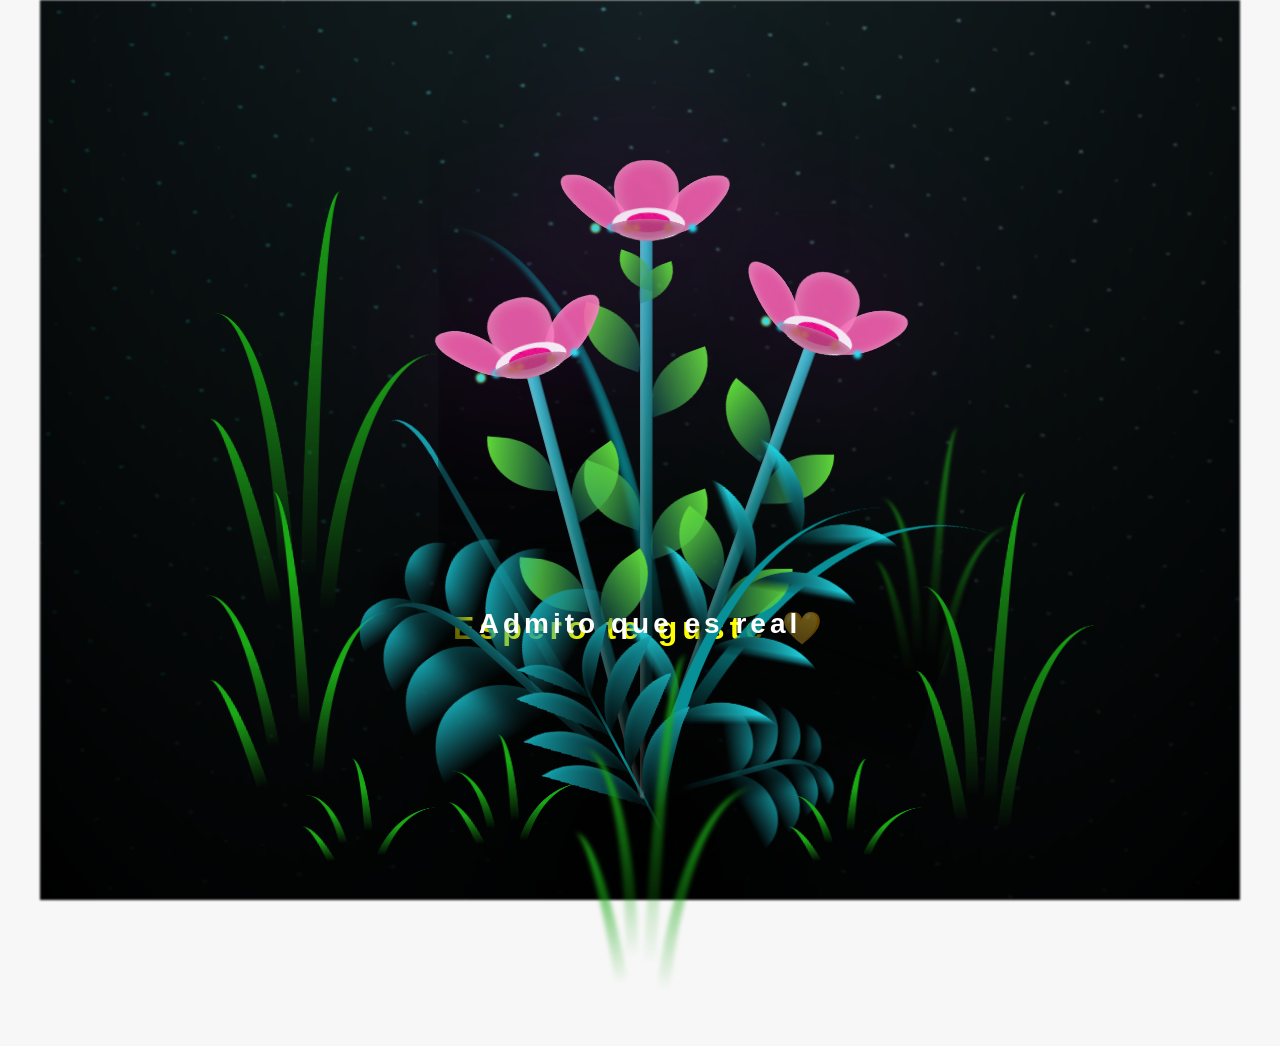
==== flower.html @ cd242c81 "Subir archivos" ====
<!DOCTYPE html>
<html lang="es">
  <head>
    <meta charset="UTF-8" />
    <meta http-equiv="X-UA-Compatible" content="IE=edge" />
    <meta name="viewport" content="width=device-width, initial-scale=1.0" />
    <link rel="stylesheet" href="css/main.css" />
    <link rel="icon" href="img/flowers.png" type="image/x-icon" />
    <title>Flower</title>
  </head>
  <body class="container">
    <audio src="sound/morfina.mp3" autoplay></audio>
    <div id="lyrics">
     
    </div>
    <h1 class="titulo">Espero te guste 💛<br> <br>
    </h1>
  
    <div class="night"></div>
    <div class="flowers">
      <div class="flower flower--1">
        <div class="flower__leafs flower__leafs--1">
          <div class="flower__leaf flower__leaf--1"></div>
          <div class="flower__leaf flower__leaf--2"></div>
          <div class="flower__leaf flower__leaf--3"></div>
          <div class="flower__leaf flower__leaf--4"></div>
          <div class="flower__white-circle"></div>

          <div class="flower__light flower__light--1"></div>
          <div class="flower__light flower__light--2"></div>
          <div class="flower__light flower__light--3"></div>
          <div class="flower__light flower__light--4"></div>
          <div class="flower__light flower__light--5"></div>
          <div class="flower__light flower__light--6"></div>
          <div class="flower__light flower__light--7"></div>
          <div class="flower__light flower__light--8"></div>
        </div>
        <div class="flower__line">
          <div class="flower__line__leaf flower__line__leaf--1"></div>
          <div class="flower__line__leaf flower__line__leaf--2"></div>
          <div class="flower__line__leaf flower__line__leaf--3"></div>
          <div class="flower__line__leaf flower__line__leaf--4"></div>
          <div class="flower__line__leaf flower__line__leaf--5"></div>
          <div class="flower__line__leaf flower__line__leaf--6"></div>
        </div>
      </div>

      <div class="flower flower--2">
        <div class="flower__leafs flower__leafs--2">
          <div class="flower__leaf flower__leaf--1"></div>
          <div class="flower__leaf flower__leaf--2"></div>
          <div class="flower__leaf flower__leaf--3"></div>
          <div class="flower__leaf flower__leaf--4"></div>
          <div class="flower__white-circle"></div>

          <div class="flower__light flower__light--1"></div>
          <div class="flower__light flower__light--2"></div>
          <div class="flower__light flower__light--3"></div>
          <div class="flower__light flower__light--4"></div>
          <div class="flower__light flower__light--5"></div>
          <div class="flower__light flower__light--6"></div>
          <div class="flower__light flower__light--7"></div>
          <div class="flower__light flower__light--8"></div>
        </div>
        <div class="flower__line">
          <div class="flower__line__leaf flower__line__leaf--1"></div>
          <div class="flower__line__leaf flower__line__leaf--2"></div>
          <div class="flower__line__leaf flower__line__leaf--3"></div>
          <div class="flower__line__leaf flower__line__leaf--4"></div>
        </div>
      </div>

      <div class="flower flower--3">
        <div class="flower__leafs flower__leafs--3">
          <div class="flower__leaf flower__leaf--1"></div>
          <div class="flower__leaf flower__leaf--2"></div>
          <div class="flower__leaf flower__leaf--3"></div>
          <div class="flower__leaf flower__leaf--4"></div>
          <div class="flower__white-circle"></div>

          <div class="flower__light flower__light--1"></div>
          <div class="flower__light flower__light--2"></div>
          <div class="flower__light flower__light--3"></div>
          <div class="flower__light flower__light--4"></div>
          <div class="flower__light flower__light--5"></div>
          <div class="flower__light flower__light--6"></div>
          <div class="flower__light flower__light--7"></div>
          <div class="flower__light flower__light--8"></div>
        </div>
        <div class="flower__line">
          <div class="flower__line__leaf flower__line__leaf--1"></div>
          <div class="flower__line__leaf flower__line__leaf--2"></div>
          <div class="flower__line__leaf flower__line__leaf--3"></div>
          <div class="flower__line__leaf flower__line__leaf--4"></div>
        </div>
      </div>

      <div class="grow-ans" style="--d: 1.2s">
        <div class="flower__g-long">
          <div class="flower__g-long__top"></div>
          <div class="flower__g-long__bottom"></div>
        </div>
      </div>

      <div class="growing-grass">
        <div class="flower__grass flower__grass--1">
          <div class="flower__grass--top"></div>
          <div class="flower__grass--bottom"></div>
          <div class="flower__grass__leaf flower__grass__leaf--1"></div>
          <div class="flower__grass__leaf flower__grass__leaf--2"></div>
          <div class="flower__grass__leaf flower__grass__leaf--3"></div>
          <div class="flower__grass__leaf flower__grass__leaf--4"></div>
          <div class="flower__grass__leaf flower__grass__leaf--5"></div>
          <div class="flower__grass__leaf flower__grass__leaf--6"></div>
          <div class="flower__grass__leaf flower__grass__leaf--7"></div>
          <div class="flower__grass__leaf flower__grass__leaf--8"></div>
          <div class="flower__grass__overlay"></div>
        </div>
      </div>

      <div class="growing-grass">
        <div class="flower__grass flower__grass--2">
          <div class="flower__grass--top"></div>
          <div class="flower__grass--bottom"></div>
          <div class="flower__grass__leaf flower__grass__leaf--1"></div>
          <div class="flower__grass__leaf flower__grass__leaf--2"></div>
          <div class="flower__grass__leaf flower__grass__leaf--3"></div>
          <div class="flower__grass__leaf flower__grass__leaf--4"></div>
          <div class="flower__grass__leaf flower__grass__leaf--5"></div>
          <div class="flower__grass__leaf flower__grass__leaf--6"></div>
          <div class="flower__grass__leaf flower__grass__leaf--7"></div>
          <div class="flower__grass__leaf flower__grass__leaf--8"></div>
          <div class="flower__grass__overlay"></div>
        </div>
      </div>

      <div class="grow-ans" style="--d: 2.4s">
        <div class="flower__g-right flower__g-right--1">
          <div class="leaf"></div>
        </div>
      </div>

      <div class="grow-ans" style="--d: 2.8s">
        <div class="flower__g-right flower__g-right--2">
          <div class="leaf"></div>
        </div>
      </div>

      <div class="grow-ans" style="--d: 2.8s">
        <div class="flower__g-front">
          <div
            class="flower__g-front__leaf-wrapper flower__g-front__leaf-wrapper--1"
          >
            <div class="flower__g-front__leaf"></div>
          </div>
          <div
            class="flower__g-front__leaf-wrapper flower__g-front__leaf-wrapper--2"
          >
            <div class="flower__g-front__leaf"></div>
          </div>
          <div
            class="flower__g-front__leaf-wrapper flower__g-front__leaf-wrapper--3"
          >
            <div class="flower__g-front__leaf"></div>
          </div>
          <div
            class="flower__g-front__leaf-wrapper flower__g-front__leaf-wrapper--4"
          >
            <div class="flower__g-front__leaf"></div>
          </div>
          <div
            class="flower__g-front__leaf-wrapper flower__g-front__leaf-wrapper--5"
          >
            <div class="flower__g-front__leaf"></div>
          </div>
          <div
            class="flower__g-front__leaf-wrapper flower__g-front__leaf-wrapper--6"
          >
            <div class="flower__g-front__leaf"></div>
          </div>
          <div
            class="flower__g-front__leaf-wrapper flower__g-front__leaf-wrapper--7"
          >
            <div class="flower__g-front__leaf"></div>
          </div>
          <div
            class="flower__g-front__leaf-wrapper flower__g-front__leaf-wrapper--8"
          >
            <div class="flower__g-front__leaf"></div>
          </div>
          <div class="flower__g-front__line"></div>
        </div>
      </div>

      <div class="grow-ans" style="--d: 3.2s">
        <div class="flower__g-fr">
          <div class="leaf"></div>
          <div class="flower__g-fr__leaf flower__g-fr__leaf--1"></div>
          <div class="flower__g-fr__leaf flower__g-fr__leaf--2"></div>
          <div class="flower__g-fr__leaf flower__g-fr__leaf--3"></div>
          <div class="flower__g-fr__leaf flower__g-fr__leaf--4"></div>
          <div class="flower__g-fr__leaf flower__g-fr__leaf--5"></div>
          <div class="flower__g-fr__leaf flower__g-fr__leaf--6"></div>
          <div class="flower__g-fr__leaf flower__g-fr__leaf--7"></div>
          <div class="flower__g-fr__leaf flower__g-fr__leaf--8"></div>
        </div>
      </div>

      <div class="long-g long-g--0">
        <div class="grow-ans" style="--d: 3s">
          <div class="leaf leaf--0"></div>
        </div>
        <div class="grow-ans" style="--d: 2.2s">
          <div class="leaf leaf--1"></div>
        </div>
        <div class="grow-ans" style="--d: 3.4s">
          <div class="leaf leaf--2"></div>
        </div>
        <div class="grow-ans" style="--d: 3.6s">
          <div class="leaf leaf--3"></div>
        </div>
      </div>

      <div class="long-g long-g--1">
        <div class="grow-ans" style="--d: 3.6s">
          <div class="leaf leaf--0"></div>
        </div>
        <div class="grow-ans" style="--d: 3.8s">
          <div class="leaf leaf--1"></div>
        </div>
        <div class="grow-ans" style="--d: 4s">
          <div class="leaf leaf--2"></div>
        </div>
        <div class="grow-ans" style="--d: 4.2s">
          <div class="leaf leaf--3"></div>
        </div>
      </div>

      <div class="long-g long-g--2">
        <div class="grow-ans" style="--d: 4s">
          <div class="leaf leaf--0"></div>
        </div>
        <div class="grow-ans" style="--d: 4.2s">
          <div class="leaf leaf--1"></div>
        </div>
        <div class="grow-ans" style="--d: 4.4s">
          <div class="leaf leaf--2"></div>
        </div>
        <div class="grow-ans" style="--d: 4.6s">
          <div class="leaf leaf--3"></div>
        </div>
      </div>

      <div class="long-g long-g--3">
        <div class="grow-ans" style="--d: 4s">
          <div class="leaf leaf--0"></div>
        </div>
        <div class="grow-ans" style="--d: 4.2s">
          <div class="leaf leaf--1"></div>
        </div>
        <div class="grow-ans" style="--d: 3s">
          <div class="leaf leaf--2"></div>
        </div>
        <div class="grow-ans" style="--d: 3.6s">
          <div class="leaf leaf--3"></div>
        </div>
      </div>

      <div class="long-g long-g--4">
        <div class="grow-ans" style="--d: 4s">
          <div class="leaf leaf--0"></div>
        </div>
        <div class="grow-ans" style="--d: 4.2s">
          <div class="leaf leaf--1"></div>
        </div>
        <div class="grow-ans" style="--d: 3s">
          <div class="leaf leaf--2"></div>
        </div>
        <div class="grow-ans" style="--d: 3.6s">
          <div class="leaf leaf--3"></div>
        </div>
      </div>

      <div class="long-g long-g--5">
        <div class="grow-ans" style="--d: 4s">
          <div class="leaf leaf--0"></div>
        </div>
        <div class="grow-ans" style="--d: 4.2s">
          <div class="leaf leaf--1"></div>
        </div>
        <div class="grow-ans" style="--d: 3s">
          <div class="leaf leaf--2"></div>
        </div>
        <div class="grow-ans" style="--d: 3.6s">
          <div class="leaf leaf--3"></div>
        </div>
      </div>

      <div class="long-g long-g--6">
        <div class="grow-ans" style="--d: 4.2s">
          <div class="leaf leaf--0"></div>
        </div>
        <div class="grow-ans" style="--d: 4.4s">
          <div class="leaf leaf--1"></div>
        </div>
        <div class="grow-ans" style="--d: 4.6s">
          <div class="leaf leaf--2"></div>
        </div>
        <div class="grow-ans" style="--d: 4.8s">
          <div class="leaf leaf--3"></div>
        </div>
      </div>

      <div class="long-g long-g--7">
        <div class="grow-ans" style="--d: 3s">
          <div class="leaf leaf--0"></div>
        </div>
        <div class="grow-ans" style="--d: 3.2s">
          <div class="leaf leaf--1"></div>
        </div>
        <div class="grow-ans" style="--d: 3.5s">
          <div class="leaf leaf--2"></div>
        </div>
        <div class="grow-ans" style="--d: 3.6s">
          <div class="leaf leaf--3"></div>
        </div>
      </div>
    </div>
    <script src="anim.js"></script>
    <script src="main.js"></script>
  </body>
</html>
---- css/main.css ----
*,
*::after,
*::before {
  padding: 0;
  margin: 0;
  box-sizing: border-box;
}

:root {
  --dark-color: #000;
}

body {
  display: flex;
  align-items: flex-end;
  justify-content: center;
  min-height: 100vh;
  background-color: var(--dark-color);
  overflow: hidden;
  perspective: 1000px;
}

#lyrics {
  font-size: 28px;
  font-family: "Franklin Gothic Medium", "Arial Narrow", Arial, sans-serif;
  color: white;
  position: absolute;
  margin-bottom: 20%;
  z-index: 1;
  font-weight: bold;
  letter-spacing: 4px;
}
@media only screen and (max-width: 600px) {
  /* Estilos específicos para dispositivos con un ancho máximo de 600px */
  #lyrics {
      font-size: 14px; /* Reduce el tamaño del texto para dispositivos más pequeños */
      margin-bottom: 530px;
      letter-spacing: 3px;
  }

}
.titulo {
  margin-bottom: 180px;
  font-family: "Arial Narrow", Arial, sans-serif;
  color: yellow;
  position: absolute;
  font-weight: bold;
  letter-spacing: 5px;
  opacity: 0;
  animation: fadeIn 3s ease-in-out forwards;
  text-align: center;
}
@keyframes fadeIn {
  from {
    opacity: 0;
  }
  to {
    opacity: 1;
  }
}

.night {
  z-index: -1;
  position: absolute;
  left: 50%;
  top: 0;
  transform: translateX(-50%);
  width: 100%;
  height: 100%;
  filter: blur(0.1vmin);
  background-image: radial-gradient(
      ellipse at top,
      transparent 0%,
      var(--dark-color)
    ),
    radial-gradient(
      ellipse at bottom,
      var(--dark-color),
      rgba(145, 233, 255, 0.2)
    ),
    repeating-linear-gradient(
      220deg,
      rgb(0, 0, 0) 0px,
      rgb(0, 0, 0) 19px,
      transparent 19px,
      transparent 22px
    ),
    repeating-linear-gradient(
      189deg,
      rgb(0, 0, 0) 0px,
      rgb(0, 0, 0) 19px,
      transparent 19px,
      transparent 22px
    ),
    repeating-linear-gradient(
      148deg,
      rgb(0, 0, 0) 0px,
      rgb(0, 0, 0) 19px,
      transparent 19px,
      transparent 22px
    ),
    linear-gradient(90deg, rgb(0, 255, 250), rgb(240, 240, 240));
}

.flowers {
  position: relative;
  transform: scale(0.9);
  /*margin-bottom: 100px;
  */
}

@media only screen and (max-width: 600px) {
  /* Estilos específicos para dispositivos con un ancho máximo de 600px */
.flowers {
      font-size: 14px;
      margin-bottom: 35%;
      letter-spacing: 3px;
      transform: scale(1.0);
}

}

.flower {
  position: absolute;
  bottom: 10vmin;
  transform-origin: bottom center;
  z-index: 10;
  --fl-speed: 0.8s;
}
.flower--1 {
  -webkit-animation: moving-flower-1 4s linear infinite;
  animation: moving-flower-1 4s linear infinite;
}
.flower--1 .flower__line {
  height: 70vmin;
  -webkit-animation-delay: 0.3s;
  animation-delay: 0.3s;
}
.flower--1 .flower__line__leaf--1 {
  -webkit-animation: blooming-leaf-right var(--fl-speed) 1.6s backwards;
  animation: blooming-leaf-right var(--fl-speed) 1.6s backwards;
}
.flower--1 .flower__line__leaf--2 {
  -webkit-animation: blooming-leaf-right var(--fl-speed) 1.4s backwards;
  animation: blooming-leaf-right var(--fl-speed) 1.4s backwards;
}
.flower--1 .flower__line__leaf--3 {
  -webkit-animation: blooming-leaf-left var(--fl-speed) 1.2s backwards;
  animation: blooming-leaf-left var(--fl-speed) 1.2s backwards;
}
.flower--1 .flower__line__leaf--4 {
  -webkit-animation: blooming-leaf-left var(--fl-speed) 1s backwards;
  animation: blooming-leaf-left var(--fl-speed) 1s backwards;
}
.flower--1 .flower__line__leaf--5 {
  -webkit-animation: blooming-leaf-right var(--fl-speed) 1.8s backwards;
  animation: blooming-leaf-right var(--fl-speed) 1.8s backwards;
}
.flower--1 .flower__line__leaf--6 {
  -webkit-animation: blooming-leaf-left var(--fl-speed) 2s backwards;
  animation: blooming-leaf-left var(--fl-speed) 2s backwards;
}
.flower--2 {
  left: 50%;
  transform: rotate(20deg);
  -webkit-animation: moving-flower-2 4s linear infinite;
  animation: moving-flower-2 4s linear infinite;
}
.flower--2 .flower__line {
  height: 60vmin;
  -webkit-animation-delay: 0.6s;
  animation-delay: 0.6s;
}
.flower--2 .flower__line__leaf--1 {
  -webkit-animation: blooming-leaf-right var(--fl-speed) 1.9s backwards;
  animation: blooming-leaf-right var(--fl-speed) 1.9s backwards;
}
.flower--2 .flower__line__leaf--2 {
  -webkit-animation: blooming-leaf-right var(--fl-speed) 1.7s backwards;
  animation: blooming-leaf-right var(--fl-speed) 1.7s backwards;
}
.flower--2 .flower__line__leaf--3 {
  -webkit-animation: blooming-leaf-left var(--fl-speed) 1.5s backwards;
  animation: blooming-leaf-left var(--fl-speed) 1.5s backwards;
}
.flower--2 .flower__line__leaf--4 {
  -webkit-animation: blooming-leaf-left var(--fl-speed) 1.3s backwards;
  animation: blooming-leaf-left var(--fl-speed) 1.3s backwards;
}
.flower--3 {
  left: 50%;
  transform: rotate(-15deg);
  -webkit-animation: moving-flower-3 4s linear infinite;
  animation: moving-flower-3 4s linear infinite;
}
.flower--3 .flower__line {
  -webkit-animation-delay: 0.9s;
  animation-delay: 0.9s;
}
.flower--3 .flower__line__leaf--1 {
  -webkit-animation: blooming-leaf-right var(--fl-speed) 2.5s backwards;
  animation: blooming-leaf-right var(--fl-speed) 2.5s backwards;
}
.flower--3 .flower__line__leaf--2 {
  -webkit-animation: blooming-leaf-right var(--fl-speed) 2.3s backwards;
  animation: blooming-leaf-right var(--fl-speed) 2.3s backwards;
}
.flower--3 .flower__line__leaf--3 {
  -webkit-animation: blooming-leaf-left var(--fl-speed) 2.1s backwards;
  animation: blooming-leaf-left var(--fl-speed) 2.1s backwards;
}
.flower--3 .flower__line__leaf--4 {
  -webkit-animation: blooming-leaf-left var(--fl-speed) 1.9s backwards;
  animation: blooming-leaf-left var(--fl-speed) 1.9s backwards;
}
.flower__leafs {
  position: relative;
  -webkit-animation: blooming-flower 2s backwards;
  animation: blooming-flower 2s backwards;
}
.flower__leafs--1 {
  -webkit-animation-delay: 1.1s;
  animation-delay: 1.1s;
}
.flower__leafs--2 {
  -webkit-animation-delay: 1.4s;
  animation-delay: 1.4s;
}
.flower__leafs--3 {
  -webkit-animation-delay: 1.7s;
  animation-delay: 1.7s;
}
.flower__leafs::after {
  content: "";
  position: absolute;
  left: 0;
  top: 0;
  transform: translate(-50%, -100%);
  width: 8vmin;
  height: 8vmin;
  background-color: purple;
  /* background-color: #fd2525; */
  filter: blur(10vmin);
}
.flower__leaf {
  position: absolute;
  bottom: 0;
  left: 50%;
  width: 8vmin;
  height: 11vmin;
  border-radius: 51% 49% 47% 53%/44% 45% 55% 69%;
  background-color: #253bfd;
  background-color: #FF69B4 ;
  transform-origin: bottom center;
  opacity: 0.9;
  box-shadow: inset 0 0 2vmin rgba(255, 255, 255, 0.5);
}
.flower__leaf--1 {
  transform: translate(-10%, 1%) rotateY(40deg) rotateX(-50deg);
}
.flower__leaf--2 {
  transform: translate(-50%, -4%) rotateX(40deg);
}
.flower__leaf--3 {
  transform: translate(-90%, 0%) rotateY(45deg) rotateX(50deg);
}
.flower__leaf--4 {
  width: 8vmin;
  height: 8vmin;
  transform-origin: bottom left;
  border-radius: 4vmin 10vmin 4vmin 4vmin;
  transform: translate(0%, 18%) rotateX(70deg) rotate(-43deg);
  background-color: #ad4378;
  z-index: 1;
  opacity: 0.8;
}
.flower__white-circle {
  position: absolute;
  left: -3.5vmin;
  top: -3vmin;
  width: 9vmin;
  height: 4vmin;
  border-radius: 50%;
  background-color: #fff;
}
.flower__white-circle::after {
  content: "";
  position: absolute;
  left: 50%;
  top: 45%;
  transform: translate(-50%, -50%);
  width: 60%;
  height: 60%;
  border-radius: inherit;
  background-image: repeating-linear-gradient(
      135deg,
      rgba(0, 0, 0, 0.03) 0px,
      rgba(0, 0, 0, 0.03) 1px,
      transparent 1px,
      transparent 12px
    ),
    repeating-linear-gradient(
      45deg,
      rgba(0, 0, 0, 0.03) 0px,
      rgba(0, 0, 0, 0.03) 1px,
      transparent 1px,
      transparent 12px
    ),
    repeating-linear-gradient(
      67.5deg,
      rgba(0, 0, 0, 0.03) 0px,
      rgba(0, 0, 0, 0.03) 1px,
      transparent 1px,
      transparent 12px
    ),
    repeating-linear-gradient(
      135deg,
      rgba(0, 0, 0, 0.03) 0px,
      rgba(0, 0, 0, 0.03) 1px,
      transparent 1px,
      transparent 12px
    ),
    repeating-linear-gradient(
      45deg,
      rgba(0, 0, 0, 0.03) 0px,
      rgba(0, 0, 0, 0.03) 1px,
      transparent 1px,
      transparent 12px
    ),
    repeating-linear-gradient(
      112.5deg,
      rgba(0, 0, 0, 0.03) 0px,
      rgba(0, 0, 0, 0.03) 1px,
      transparent 1px,
      transparent 12px
    ),
    repeating-linear-gradient(
      112.5deg,
      rgba(0, 0, 0, 0.03) 0px,
      rgba(0, 0, 0, 0.03) 1px,
      transparent 1px,
      transparent 12px
    ),
    repeating-linear-gradient(
      45deg,
      rgba(0, 0, 0, 0.03) 0px,
      rgba(0, 0, 0, 0.03) 1px,
      transparent 1px,
      transparent 12px
    ),
    repeating-linear-gradient(
      22.5deg,
      rgba(0, 0, 0, 0.03) 0px,
      rgba(0, 0, 0, 0.03) 1px,
      transparent 1px,
      transparent 12px
    ),
    repeating-linear-gradient(
      45deg,
      rgba(0, 0, 0, 0.03) 0px,
      rgba(0, 0, 0, 0.03) 1px,
      transparent 1px,
      transparent 12px
    ),
    repeating-linear-gradient(
      22.5deg,
      rgba(0, 0, 0, 0.03) 0px,
      rgba(0, 0, 0, 0.03) 1px,
      transparent 1px,
      transparent 12px
    ),
    repeating-linear-gradient(
      135deg,
      rgba(0, 0, 0, 0.03) 0px,
      rgba(0, 0, 0, 0.03) 1px,
      transparent 1px,
      transparent 12px
    ),
    repeating-linear-gradient(
      157.5deg,
      rgba(0, 0, 0, 0.03) 0px,
      rgba(0, 0, 0, 0.03) 1px,
      transparent 1px,
      transparent 12px
    ),
    repeating-linear-gradient(
      67.5deg,
      rgba(0, 0, 0, 0.03) 0px,
      rgba(0, 0, 0, 0.03) 1px,
      transparent 1px,
      transparent 12px
    ),
    repeating-linear-gradient(
      67.5deg,
      rgba(0, 0, 0, 0.03) 0px,
      rgba(0, 0, 0, 0.03) 1px,
      transparent 1px,
      transparent 12px
    ),
    linear-gradient(90deg, #FF1493 , #FF1493 );
}
.flower__line {
  height: 55vmin;
  width: 1.5vmin;
  background-image: linear-gradient(
      to left,
      rgba(0, 0, 0, 0.2),
      transparent,
      rgba(255, 255, 255, 0.2)
    ),
    linear-gradient(to top, transparent 10%, #14757a, #39c6d6);
  box-shadow: inset 0 0 2px rgba(0, 0, 0, 0.5);
  -webkit-animation: grow-flower-tree 4s backwards;
  animation: grow-flower-tree 4s backwards;
}
.flower__line__leaf {
  --w: 7vmin;
  --h: calc(var(--w) + 2vmin);
  position: absolute;
  top: 20%;
  left: 90%;
  width: var(--w);
  height: var(--h);
  border-top-right-radius: var(--h);
  border-bottom-left-radius: var(--h);
  background-image: linear-gradient(to top, rgba(20, 117, 122, 0.4), #5ed639);
}
.flower__line__leaf--1 {
  transform: rotate(70deg) rotateY(30deg);
}
.flower__line__leaf--2 {
  top: 45%;
  transform: rotate(70deg) rotateY(30deg);
}
.flower__line__leaf--3,
.flower__line__leaf--4,
.flower__line__leaf--6 {
  border-top-right-radius: 0;
  border-bottom-left-radius: 0;
  border-top-left-radius: var(--h);
  border-bottom-right-radius: var(--h);
  left: -460%;
  top: 12%;
  transform: rotate(-70deg) rotateY(30deg);
}
.flower__line__leaf--4 {
  top: 40%;
}
.flower__line__leaf--5 {
  top: 0;
  transform-origin: left;
  transform: rotate(70deg) rotateY(30deg) scale(0.6);
}
.flower__line__leaf--6 {
  top: -2%;
  left: -450%;
  transform-origin: right;
  transform: rotate(-70deg) rotateY(30deg) scale(0.6);
}
.flower__light {
  position: absolute;
  bottom: 0vmin;
  width: 1vmin;
  height: 1vmin;
  background-color: rgb(255, 251, 0);
  border-radius: 50%;
  filter: blur(0.2vmin);
  -webkit-animation: light-ans 4s linear infinite backwards;
  animation: light-ans 4s linear infinite backwards;
}
.flower__light:nth-child(odd) {
  background-color: #23f0ff;
}
.flower__light--1 {
  left: -2vmin;
  -webkit-animation-delay: 1s;
  animation-delay: 1s;
}
.flower__light--2 {
  left: 3vmin;
  -webkit-animation-delay: 0.5s;
  animation-delay: 0.5s;
}
.flower__light--3 {
  left: -6vmin;
  -webkit-animation-delay: 0.3s;
  animation-delay: 0.3s;
}
.flower__light--4 {
  left: 6vmin;
  -webkit-animation-delay: 0.9s;
  animation-delay: 0.9s;
}
.flower__light--5 {
  left: -1vmin;
  -webkit-animation-delay: 1.5s;
  animation-delay: 1.5s;
}
.flower__light--6 {
  left: -4vmin;
  -webkit-animation-delay: 3s;
  animation-delay: 3s;
}
.flower__light--7 {
  left: 3vmin;
  -webkit-animation-delay: 2s;
  animation-delay: 2s;
}
.flower__light--8 {
  left: -6vmin;
  -webkit-animation-delay: 3.5s;
  animation-delay: 3.5s;
}
.flower__grass {
  --c: #159faa;
  --line-w: 1.5vmin;
  position: absolute;
  bottom: 12vmin;
  left: -7vmin;
  display: flex;
  flex-direction: column;
  align-items: flex-end;
  z-index: 20;
  transform-origin: bottom center;
  transform: rotate(-48deg) rotateY(40deg);
}
.flower__grass--1 {
  -webkit-animation: moving-grass 2s linear infinite;
  animation: moving-grass 2s linear infinite;
}
.flower__grass--2 {
  left: 2vmin;
  bottom: 10vmin;
  transform: scale(0.5) rotate(75deg) rotateX(10deg) rotateY(-200deg);
  opacity: 0.8;
  z-index: 0;
  -webkit-animation: moving-grass--2 1.5s linear infinite;
  animation: moving-grass--2 1.5s linear infinite;
}
.flower__grass--top {
  width: 7vmin;
  height: 10vmin;
  border-top-right-radius: 100%;
  border-right: var(--line-w) solid var(--c);
  transform-origin: bottom center;
  transform: rotate(-2deg);
}
.flower__grass--bottom {
  margin-top: -2px;
  width: var(--line-w);
  height: 25vmin;
  background-image: linear-gradient(to top, transparent, var(--c));
}
.flower__grass__leaf {
  --size: 10vmin;
  position: absolute;
  width: calc(var(--size) * 2.1);
  height: var(--size);
  border-top-left-radius: var(--size);
  border-top-right-radius: var(--size);
  background-image: linear-gradient(
    to top,
    transparent,
    transparent 30%,
    var(--c)
  );
  z-index: 100;
}
.flower__grass__leaf--1 {
  top: -6%;
  left: 30%;
  --size: 6vmin;
  transform: rotate(-20deg);
  -webkit-animation: growing-grass-ans--1 2s 2.6s backwards;
  animation: growing-grass-ans--1 2s 2.6s backwards;
}
@-webkit-keyframes growing-grass-ans--1 {
  0% {
    transform-origin: bottom left;
    transform: rotate(-20deg) scale(0);
  }
}
@keyframes growing-grass-ans--1 {
  0% {
    transform-origin: bottom left;
    transform: rotate(-20deg) scale(0);
  }
}
.flower__grass__leaf--2 {
  top: -5%;
  left: -110%;
  --size: 6vmin;
  transform: rotate(10deg);
  -webkit-animation: growing-grass-ans--2 2s 2.4s linear backwards;
  animation: growing-grass-ans--2 2s 2.4s linear backwards;
}
@-webkit-keyframes growing-grass-ans--2 {
  0% {
    transform-origin: bottom right;
    transform: rotate(10deg) scale(0);
  }
}
@keyframes growing-grass-ans--2 {
  0% {
    transform-origin: bottom right;
    transform: rotate(10deg) scale(0);
  }
}
.flower__grass__leaf--3 {
  top: 5%;
  left: 60%;
  --size: 8vmin;
  transform: rotate(-18deg) rotateX(-20deg);
  -webkit-animation: growing-grass-ans--3 2s 2.2s linear backwards;
  animation: growing-grass-ans--3 2s 2.2s linear backwards;
}
@-webkit-keyframes growing-grass-ans--3 {
  0% {
    transform-origin: bottom left;
    transform: rotate(-18deg) rotateX(-20deg) scale(0);
  }
}
@keyframes growing-grass-ans--3 {
  0% {
    transform-origin: bottom left;
    transform: rotate(-18deg) rotateX(-20deg) scale(0);
  }
}
.flower__grass__leaf--4 {
  top: 6%;
  left: -135%;
  --size: 8vmin;
  transform: rotate(2deg);
  -webkit-animation: growing-grass-ans--4 2s 2s linear backwards;
  animation: growing-grass-ans--4 2s 2s linear backwards;
}
@-webkit-keyframes growing-grass-ans--4 {
  0% {
    transform-origin: bottom right;
    transform: rotate(2deg) scale(0);
  }
}
@keyframes growing-grass-ans--4 {
  0% {
    transform-origin: bottom right;
    transform: rotate(2deg) scale(0);
  }
}
.flower__grass__leaf--5 {
  top: 20%;
  left: 60%;
  --size: 10vmin;
  transform: rotate(-24deg) rotateX(-20deg);
  -webkit-animation: growing-grass-ans--5 2s 1.8s linear backwards;
  animation: growing-grass-ans--5 2s 1.8s linear backwards;
}
@-webkit-keyframes growing-grass-ans--5 {
  0% {
    transform-origin: bottom left;
    transform: rotate(-24deg) rotateX(-20deg) scale(0);
  }
}
@keyframes growing-grass-ans--5 {
  0% {
    transform-origin: bottom left;
    transform: rotate(-24deg) rotateX(-20deg) scale(0);
  }
}
.flower__grass__leaf--6 {
  top: 22%;
  left: -180%;
  --size: 10vmin;
  transform: rotate(10deg);
  -webkit-animation: growing-grass-ans--6 2s 1.6s linear backwards;
  animation: growing-grass-ans--6 2s 1.6s linear backwards;
}
@-webkit-keyframes growing-grass-ans--6 {
  0% {
    transform-origin: bottom right;
    transform: rotate(10deg) scale(0);
  }
}
@keyframes growing-grass-ans--6 {
  0% {
    transform-origin: bottom right;
    transform: rotate(10deg) scale(0);
  }
}
.flower__grass__leaf--7 {
  top: 39%;
  left: 70%;
  --size: 10vmin;
  transform: rotate(-10deg);
  -webkit-animation: growing-grass-ans--7 2s 1.4s linear backwards;
  animation: growing-grass-ans--7 2s 1.4s linear backwards;
}
@-webkit-keyframes growing-grass-ans--7 {
  0% {
    transform-origin: bottom left;
    transform: rotate(-10deg) scale(0);
  }
}
@keyframes growing-grass-ans--7 {
  0% {
    transform-origin: bottom left;
    transform: rotate(-10deg) scale(0);
  }
}
.flower__grass__leaf--8 {
  top: 40%;
  left: -215%;
  --size: 11vmin;
  transform: rotate(10deg);
  -webkit-animation: growing-grass-ans--8 2s 1.2s linear backwards;
  animation: growing-grass-ans--8 2s 1.2s linear backwards;
}
@-webkit-keyframes growing-grass-ans--8 {
  0% {
    transform-origin: bottom right;
    transform: rotate(10deg) scale(0);
  }
}
@keyframes growing-grass-ans--8 {
  0% {
    transform-origin: bottom right;
    transform: rotate(10deg) scale(0);
  }
}
.flower__grass__overlay {
  position: absolute;
  top: -10%;
  right: 0%;
  width: 100%;
  height: 100%;
  background-color: rgba(0, 0, 0, 0.6);
  filter: blur(1.5vmin);
  z-index: 100;
}
.flower__g-long {
  --w: 2vmin;
  --h: 6vmin;
  --c: #159faa;
  position: absolute;
  bottom: 10vmin;
  left: -3vmin;
  transform-origin: bottom center;
  transform: rotate(-30deg) rotateY(-20deg);
  display: flex;
  flex-direction: column;
  align-items: flex-end;
  -webkit-animation: flower-g-long-ans 3s linear infinite;
  animation: flower-g-long-ans 3s linear infinite;
}
@-webkit-keyframes flower-g-long-ans {
  0%,
  100% {
    transform: rotate(-30deg) rotateY(-20deg);
  }
  50% {
    transform: rotate(-32deg) rotateY(-20deg);
  }
}
@keyframes flower-g-long-ans {
  0%,
  100% {
    transform: rotate(-30deg) rotateY(-20deg);
  }
  50% {
    transform: rotate(-32deg) rotateY(-20deg);
  }
}
.flower__g-long__top {
  top: calc(var(--h) * -1);
  width: calc(var(--w) + 1vmin);
  height: var(--h);
  border-top-right-radius: 100%;
  border-right: 0.7vmin solid var(--c);
  transform: translate(-0.7vmin, 1vmin);
}
.flower__g-long__bottom {
  width: var(--w);
  height: 50vmin;
  transform-origin: bottom center;
  background-image: linear-gradient(to top, transparent 30%, var(--c));
  box-shadow: inset 0 0 2px rgba(0, 0, 0, 0.5);
  -webkit-clip-path: polygon(35% 0, 65% 1%, 100% 100%, 0% 100%);
  clip-path: polygon(35% 0, 65% 1%, 100% 100%, 0% 100%);
}
.flower__g-right {
  position: absolute;
  bottom: 6vmin;
  left: -2vmin;
  transform-origin: bottom left;
  transform: rotate(20deg);
}
.flower__g-right .leaf {
  width: 30vmin;
  height: 50vmin;
  border-top-left-radius: 100%;
  border-left: 2vmin solid #079097;
  background-image: linear-gradient(
    to bottom,
    transparent,
    var(--dark-color) 60%
  );
  -webkit-mask-image: linear-gradient(to top, transparent 30%, #079097 60%);
}
.flower__g-right--1 {
  -webkit-animation: flower-g-right-ans 2.5s linear infinite;
  animation: flower-g-right-ans 2.5s linear infinite;
}
.flower__g-right--2 {
  left: 5vmin;
  transform: rotateY(-180deg);
  -webkit-animation: flower-g-right-ans--2 3s linear infinite;
  animation: flower-g-right-ans--2 3s linear infinite;
}
.flower__g-right--2 .leaf {
  height: 75vmin;
  filter: blur(0.3vmin);
  opacity: 0.8;
}
@-webkit-keyframes flower-g-right-ans {
  0%,
  100% {
    transform: rotate(20deg);
  }
  50% {
    transform: rotate(24deg) rotateX(-20deg);
  }
}
@keyframes flower-g-right-ans {
  0%,
  100% {
    transform: rotate(20deg);
  }
  50% {
    transform: rotate(24deg) rotateX(-20deg);
  }
}
@-webkit-keyframes flower-g-right-ans--2 {
  0%,
  100% {
    transform: rotateY(-180deg) rotate(0deg) rotateX(-20deg);
  }
  50% {
    transform: rotateY(-180deg) rotate(6deg) rotateX(-20deg);
  }
}
@keyframes flower-g-right-ans--2 {
  0%,
  100% {
    transform: rotateY(-180deg) rotate(0deg) rotateX(-20deg);
  }
  50% {
    transform: rotateY(-180deg) rotate(6deg) rotateX(-20deg);
  }
}
.flower__g-front {
  position: absolute;
  bottom: 6vmin;
  left: 2.5vmin;
  z-index: 100;
  transform-origin: bottom center;
  transform: rotate(-28deg) rotateY(30deg) scale(1.04);
  -webkit-animation: flower__g-front-ans 2s linear infinite;
  animation: flower__g-front-ans 2s linear infinite;
}
@-webkit-keyframes flower__g-front-ans {
  0%,
  100% {
    transform: rotate(-28deg) rotateY(30deg) scale(1.04);
  }
  50% {
    transform: rotate(-35deg) rotateY(40deg) scale(1.04);
  }
}
@keyframes flower__g-front-ans {
  0%,
  100% {
    transform: rotate(-28deg) rotateY(30deg) scale(1.04);
  }
  50% {
    transform: rotate(-35deg) rotateY(40deg) scale(1.04);
  }
}
.flower__g-front__line {
  width: 0.3vmin;
  height: 20vmin;
  background-image: linear-gradient(
    to top,
    transparent,
    #079097,
    transparent 100%
  );
  position: relative;
}
.flower__g-front__leaf-wrapper {
  position: absolute;
  top: 0;
  left: 0;
  transform-origin: bottom left;
  transform: rotate(10deg);
}
.flower__g-front__leaf-wrapper:nth-child(even) {
  left: 0vmin;
  transform: rotateY(-180deg) rotate(5deg);
  -webkit-animation: flower__g-front__leaf-left-ans 1s ease-in backwards;
  animation: flower__g-front__leaf-left-ans 1s ease-in backwards;
}
.flower__g-front__leaf-wrapper:nth-child(odd) {
  -webkit-animation: flower__g-front__leaf-ans 1s ease-in backwards;
  animation: flower__g-front__leaf-ans 1s ease-in backwards;
}
.flower__g-front__leaf-wrapper--1 {
  top: -8vmin;
  transform: scale(0.7);
  -webkit-animation: flower__g-front__leaf-ans 1s 5.5s ease-in backwards !important;
  animation: flower__g-front__leaf-ans 1s 5.5s ease-in backwards !important;
}
.flower__g-front__leaf-wrapper--2 {
  top: -8vmin;
  transform: rotateY(-180deg) scale(0.7) !important;
  -webkit-animation: flower__g-front__leaf-left-ans-2 1s 4.6s ease-in backwards !important;
  animation: flower__g-front__leaf-left-ans-2 1s 4.6s ease-in backwards !important;
}
.flower__g-front__leaf-wrapper--3 {
  top: -3vmin;
  -webkit-animation: flower__g-front__leaf-ans 1s 4.6s ease-in backwards;
  animation: flower__g-front__leaf-ans 1s 4.6s ease-in backwards;
}
.flower__g-front__leaf-wrapper--4 {
  top: -3vmin;
  transform: rotateY(-180deg) scale(0.9) !important;
  -webkit-animation: flower__g-front__leaf-left-ans-2 1s 4.6s ease-in backwards !important;
  animation: flower__g-front__leaf-left-ans-2 1s 4.6s ease-in backwards !important;
}
@-webkit-keyframes flower__g-front__leaf-left-ans-2 {
  0% {
    transform: rotateY(-180deg) scale(0);
  }
}
@keyframes flower__g-front__leaf-left-ans-2 {
  0% {
    transform: rotateY(-180deg) scale(0);
  }
}
.flower__g-front__leaf-wrapper--5,
.flower__g-front__leaf-wrapper--6 {
  top: 2vmin;
}
.flower__g-front__leaf-wrapper--7,
.flower__g-front__leaf-wrapper--8 {
  top: 6.5vmin;
}
.flower__g-front__leaf-wrapper--2 {
  -webkit-animation-delay: 5.2s !important;
  animation-delay: 5.2s !important;
}
.flower__g-front__leaf-wrapper--3 {
  -webkit-animation-delay: 4.9s !important;
  animation-delay: 4.9s !important;
}
.flower__g-front__leaf-wrapper--5 {
  -webkit-animation-delay: 4.3s !important;
  animation-delay: 4.3s !important;
}
.flower__g-front__leaf-wrapper--6 {
  -webkit-animation-delay: 4.1s !important;
  animation-delay: 4.1s !important;
}
.flower__g-front__leaf-wrapper--7 {
  -webkit-animation-delay: 3.8s !important;
  animation-delay: 3.8s !important;
}
.flower__g-front__leaf-wrapper--8 {
  -webkit-animation-delay: 3.5s !important;
  animation-delay: 3.5s !important;
}
@-webkit-keyframes flower__g-front__leaf-ans {
  0% {
    transform: rotate(10deg) scale(0);
  }
}
@keyframes flower__g-front__leaf-ans {
  0% {
    transform: rotate(10deg) scale(0);
  }
}
@-webkit-keyframes flower__g-front__leaf-left-ans {
  0% {
    transform: rotateY(-180deg) rotate(5deg) scale(0);
  }
}
@keyframes flower__g-front__leaf-left-ans {
  0% {
    transform: rotateY(-180deg) rotate(5deg) scale(0);
  }
}
.flower__g-front__leaf {
  width: 10vmin;
  height: 10vmin;
  border-radius: 100% 0% 0% 100%/100% 100% 0% 0%;
  box-shadow: inset 0 2px 1vmin hsla(184deg, 97%, 58%, 0.2);
  background-image: linear-gradient(
      to bottom left,
      transparent,
      var(--dark-color)
    ),
    linear-gradient(to bottom right, #159faa 50%, transparent 50%, transparent);
  -webkit-mask-image: linear-gradient(
    to bottom right,
    #159faa 50%,
    transparent 50%,
    transparent
  );
  mask-image: linear-gradient(
    to bottom right,
    #159faa 50%,
    transparent 50%,
    transparent
  );
}
.flower__g-fr {
  position: absolute;
  bottom: -4vmin;
  left: vmin;
  transform-origin: bottom left;
  z-index: 10;
  -webkit-animation: flower__g-fr-ans 2s linear infinite;
  animation: flower__g-fr-ans 2s linear infinite;
}
@-webkit-keyframes flower__g-fr-ans {
  0%,
  100% {
    transform: rotate(2deg);
  }
  50% {
    transform: rotate(4deg);
  }
}
@keyframes flower__g-fr-ans {
  0%,
  100% {
    transform: rotate(2deg);
  }
  50% {
    transform: rotate(4deg);
  }
}
.flower__g-fr .leaf {
  width: 30vmin;
  height: 50vmin;
  border-top-left-radius: 100%;
  border-left: 2vmin solid #079097;
  -webkit-mask-image: linear-gradient(to top, transparent 25%, #079097 50%);
  position: relative;
  z-index: 1;
}
.flower__g-fr__leaf {
  position: absolute;
  top: 0;
  left: 0;
  width: 10vmin;
  height: 10vmin;
  border-radius: 100% 0% 0% 100%/100% 100% 0% 0%;
  box-shadow: inset 0 2px 1vmin hsla(184deg, 97%, 58%, 0.2);
  background-image: linear-gradient(
      to bottom left,
      transparent,
      var(--dark-color) 98%
    ),
    linear-gradient(to bottom right, #23f0ff 45%, transparent 50%, transparent);
  -webkit-mask-image: linear-gradient(
    135deg,
    #159faa 40%,
    transparent 50%,
    transparent
  );
}
.flower__g-fr__leaf--1 {
  left: 20vmin;
  transform: rotate(45deg);
  -webkit-animation: flower__g-fr-leaft-ans-1 0.5s 5.2s linear backwards;
  animation: flower__g-fr-leaft-ans-1 0.5s 5.2s linear backwards;
}
@-webkit-keyframes flower__g-fr-leaft-ans-1 {
  0% {
    transform-origin: left;
    transform: rotate(45deg) scale(0);
  }
}
@keyframes flower__g-fr-leaft-ans-1 {
  0% {
    transform-origin: left;
    transform: rotate(45deg) scale(0);
  }
}
.flower__g-fr__leaf--2 {
  left: 12vmin;
  top: -7vmin;
  transform: rotate(25deg) rotateY(-180deg);
  -webkit-animation: flower__g-fr-leaft-ans-6 0.5s 5s linear backwards;
  animation: flower__g-fr-leaft-ans-6 0.5s 5s linear backwards;
}
.flower__g-fr__leaf--3 {
  left: 15vmin;
  top: 6vmin;
  transform: rotate(55deg);
  -webkit-animation: flower__g-fr-leaft-ans-5 0.5s 4.8s linear backwards;
  animation: flower__g-fr-leaft-ans-5 0.5s 4.8s linear backwards;
}
.flower__g-fr__leaf--4 {
  left: 6vmin;
  top: -2vmin;
  transform: rotate(25deg) rotateY(-180deg);
  -webkit-animation: flower__g-fr-leaft-ans-6 0.5s 4.6s linear backwards;
  animation: flower__g-fr-leaft-ans-6 0.5s 4.6s linear backwards;
}
.flower__g-fr__leaf--5 {
  left: 10vmin;
  top: 14vmin;
  transform: rotate(55deg);
  -webkit-animation: flower__g-fr-leaft-ans-5 0.5s 4.4s linear backwards;
  animation: flower__g-fr-leaft-ans-5 0.5s 4.4s linear backwards;
}
@-webkit-keyframes flower__g-fr-leaft-ans-5 {
  0% {
    transform-origin: left;
    transform: rotate(55deg) scale(0);
  }
}
@keyframes flower__g-fr-leaft-ans-5 {
  0% {
    transform-origin: left;
    transform: rotate(55deg) scale(0);
  }
}
.flower__g-fr__leaf--6 {
  left: 0vmin;
  top: 6vmin;
  transform: rotate(25deg) rotateY(-180deg);
  -webkit-animation: flower__g-fr-leaft-ans-6 0.5s 4.2s linear backwards;
  animation: flower__g-fr-leaft-ans-6 0.5s 4.2s linear backwards;
}
@-webkit-keyframes flower__g-fr-leaft-ans-6 {
  0% {
    transform-origin: right;
    transform: rotate(25deg) rotateY(-180deg) scale(0);
  }
}
@keyframes flower__g-fr-leaft-ans-6 {
  0% {
    transform-origin: right;
    transform: rotate(25deg) rotateY(-180deg) scale(0);
  }
}
.flower__g-fr__leaf--7 {
  left: 5vmin;
  top: 22vmin;
  transform: rotate(45deg);
  -webkit-animation: flower__g-fr-leaft-ans-7 0.5s 4s linear backwards;
  animation: flower__g-fr-leaft-ans-7 0.5s 4s linear backwards;
}
@-webkit-keyframes flower__g-fr-leaft-ans-7 {
  0% {
    transform-origin: left;
    transform: rotate(45deg) scale(0);
  }
}
@keyframes flower__g-fr-leaft-ans-7 {
  0% {
    transform-origin: left;
    transform: rotate(45deg) scale(0);
  }
}
.flower__g-fr__leaf--8 {
  left: -4vmin;
  top: 15vmin;
  transform: rotate(15deg) rotateY(-180deg);
  -webkit-animation: flower__g-fr-leaft-ans-8 0.5s 3.8s linear backwards;
  animation: flower__g-fr-leaft-ans-8 0.5s 3.8s linear backwards;
}
@-webkit-keyframes flower__g-fr-leaft-ans-8 {
  0% {
    transform-origin: right;
    transform: rotate(15deg) rotateY(-180deg) scale(0);
  }
}
@keyframes flower__g-fr-leaft-ans-8 {
  0% {
    transform-origin: right;
    transform: rotate(15deg) rotateY(-180deg) scale(0);
  }
}

.long-g {
  position: absolute;
  bottom: 25vmin;
  left: -42vmin;
  transform-origin: bottom left;
}
.long-g--1 {
  bottom: 0vmin;
  transform: scale(0.8) rotate(-5deg);
}
.long-g--1 .leaf {
  -webkit-mask-image: linear-gradient(
    to top,
    transparent 40%,
    #079097 80%
  ) !important;
}
.long-g--1 .leaf--1 {
  --w: 5vmin;
  --h: 60vmin;
  left: -2vmin;
  transform: rotate(3deg) rotateY(-180deg);
}
.long-g--2,
.long-g--3 {
  bottom: -3vmin;
  left: -35vmin;
  transform-origin: center;
  transform: scale(0.6) rotateX(60deg);
}
.long-g--2 .leaf,
.long-g--3 .leaf {
  -webkit-mask-image: linear-gradient(
    to top,
    transparent 50%,
    #079097 80%
  ) !important;
}
.long-g--2 .leaf--1,
.long-g--3 .leaf--1 {
  left: -1vmin;
  transform: rotateY(-180deg);
}
.long-g--3 {
  left: -17vmin;
  bottom: 0vmin;
}
.long-g--3 .leaf {
  -webkit-mask-image: linear-gradient(
    to top,
    transparent 40%,
    #079097 80%
  ) !important;
}
.long-g--4 {
  left: 25vmin;
  bottom: -3vmin;
  transform-origin: center;
  transform: scale(0.6) rotateX(60deg);
}
.long-g--4 .leaf {
  -webkit-mask-image: linear-gradient(
    to top,
    transparent 50%,
    #079097 80%
  ) !important;
}
.long-g--5 {
  left: 42vmin;
  bottom: 0vmin;
  transform: scale(0.8) rotate(2deg);
}
.long-g--6 {
  left: 0vmin;
  bottom: -20vmin;
  z-index: 100;
  filter: blur(0.3vmin);
  transform: scale(0.8) rotate(2deg);
}
.long-g--7 {
  left: 35vmin;
  bottom: 20vmin;
  z-index: -1;
  filter: blur(0.3vmin);
  transform: scale(0.6) rotate(2deg);
  opacity: 0.7;
}
.long-g .leaf {
  --w: 15vmin;
  --h: 40vmin;
  --c: #1aaa15;
  position: absolute;
  bottom: 0;
  width: var(--w);
  height: var(--h);
  border-top-left-radius: 100%;
  border-left: 2vmin solid var(--c);
  -webkit-mask-image: linear-gradient(
    to top,
    transparent 20%,
    var(--dark-color)
  );
  transform-origin: bottom center;
}
.long-g .leaf--0 {
  left: 2vmin;
  -webkit-animation: leaf-ans-1 4s linear infinite;
  animation: leaf-ans-1 4s linear infinite;
}
.long-g .leaf--1 {
  --w: 5vmin;
  --h: 60vmin;
  -webkit-animation: leaf-ans-1 4s linear infinite;
  animation: leaf-ans-1 4s linear infinite;
}
.long-g .leaf--2 {
  --w: 10vmin;
  --h: 40vmin;
  left: -0.5vmin;
  bottom: 5vmin;
  transform-origin: bottom left;
  transform: rotateY(-180deg);
  -webkit-animation: leaf-ans-2 3s linear infinite;
  animation: leaf-ans-2 3s linear infinite;
}
.long-g .leaf--3 {
  --w: 5vmin;
  --h: 30vmin;
  left: -1vmin;
  bottom: 3.2vmin;
  transform-origin: bottom left;
  transform: rotate(-10deg) rotateY(-180deg);
  -webkit-animation: leaf-ans-3 3s linear infinite;
  animation: leaf-ans-3 3s linear infinite;
}

@-webkit-keyframes leaf-ans-1 {
  0%,
  100% {
    transform: rotate(-5deg) scale(1);
  }
  50% {
    transform: rotate(5deg) scale(1.1);
  }
}

@keyframes leaf-ans-1 {
  0%,
  100% {
    transform: rotate(-5deg) scale(1);
  }
  50% {
    transform: rotate(5deg) scale(1.1);
  }
}
@-webkit-keyframes leaf-ans-2 {
  0%,
  100% {
    transform: rotateY(-180deg) rotate(5deg);
  }
  50% {
    transform: rotateY(-180deg) rotate(0deg) scale(1.1);
  }
}
@keyframes leaf-ans-2 {
  0%,
  100% {
    transform: rotateY(-180deg) rotate(5deg);
  }
  50% {
    transform: rotateY(-180deg) rotate(0deg) scale(1.1);
  }
}
@-webkit-keyframes leaf-ans-3 {
  0%,
  100% {
    transform: rotate(-10deg) rotateY(-180deg);
  }
  50% {
    transform: rotate(-20deg) rotateY(-180deg);
  }
}
@keyframes leaf-ans-3 {
  0%,
  100% {
    transform: rotate(-10deg) rotateY(-180deg);
  }
  50% {
    transform: rotate(-20deg) rotateY(-180deg);
  }
}
.grow-ans {
  -webkit-animation: grow-ans 2s var(--d) backwards;
  animation: grow-ans 2s var(--d) backwards;
}

@-webkit-keyframes grow-ans {
  0% {
    transform: scale(0);
    opacity: 0;
  }
}

@keyframes grow-ans {
  0% {
    transform: scale(0);
    opacity: 0;
  }
}
@-webkit-keyframes light-ans {
  0% {
    opacity: 0;
    transform: translateY(0vmin);
  }
  25% {
    opacity: 1;
    transform: translateY(-5vmin) translateX(-2vmin);
  }
  50% {
    opacity: 1;
    transform: translateY(-15vmin) translateX(2vmin);
    filter: blur(0.2vmin);
  }
  75% {
    transform: translateY(-20vmin) translateX(-2vmin);
    filter: blur(0.2vmin);
  }
  100% {
    transform: translateY(-30vmin);
    opacity: 0;
    filter: blur(1vmin);
  }
}
@keyframes light-ans {
  0% {
    opacity: 0;
    transform: translateY(0vmin);
  }
  25% {
    opacity: 1;
    transform: translateY(-5vmin) translateX(-2vmin);
  }
  50% {
    opacity: 1;
    transform: translateY(-15vmin) translateX(2vmin);
    filter: blur(0.2vmin);
  }
  75% {
    transform: translateY(-20vmin) translateX(-2vmin);
    filter: blur(0.2vmin);
  }
  100% {
    transform: translateY(-30vmin);
    opacity: 0;
    filter: blur(1vmin);
  }
}
@-webkit-keyframes moving-flower-1 {
  0%,
  100% {
    transform: rotate(2deg);
  }
  50% {
    transform: rotate(-2deg);
  }
}
@keyframes moving-flower-1 {
  0%,
  100% {
    transform: rotate(2deg);
  }
  50% {
    transform: rotate(-2deg);
  }
}
@-webkit-keyframes moving-flower-2 {
  0%,
  100% {
    transform: rotate(18deg);
  }
  50% {
    transform: rotate(14deg);
  }
}
@keyframes moving-flower-2 {
  0%,
  100% {
    transform: rotate(18deg);
  }
  50% {
    transform: rotate(14deg);
  }
}
@-webkit-keyframes moving-flower-3 {
  0%,
  100% {
    transform: rotate(-18deg);
  }
  50% {
    transform: rotate(-20deg) rotateY(-10deg);
  }
}
@keyframes moving-flower-3 {
  0%,
  100% {
    transform: rotate(-18deg);
  }
  50% {
    transform: rotate(-20deg) rotateY(-10deg);
  }
}
@-webkit-keyframes blooming-leaf-right {
  0% {
    transform-origin: left;
    transform: rotate(70deg) rotateY(30deg) scale(0);
  }
}
@keyframes blooming-leaf-right {
  0% {
    transform-origin: left;
    transform: rotate(70deg) rotateY(30deg) scale(0);
  }
}
@-webkit-keyframes blooming-leaf-left {
  0% {
    transform-origin: right;
    transform: rotate(-70deg) rotateY(30deg) scale(0);
  }
}
@keyframes blooming-leaf-left {
  0% {
    transform-origin: right;
    transform: rotate(-70deg) rotateY(30deg) scale(0);
  }
}
@-webkit-keyframes grow-flower-tree {
  0% {
    height: 0;
    border-radius: 1vmin;
  }
}
@keyframes grow-flower-tree {
  0% {
    height: 0;
    border-radius: 1vmin;
  }
}
@-webkit-keyframes blooming-flower {
  0% {
    transform: scale(0);
  }
}
@keyframes blooming-flower {
  0% {
    transform: scale(0);
  }
}
@-webkit-keyframes moving-grass {
  0%,
  100% {
    transform: rotate(-48deg) rotateY(40deg);
  }
  50% {
    transform: rotate(-50deg) rotateY(40deg);
  }
}
@keyframes moving-grass {
  0%,
  100% {
    transform: rotate(-48deg) rotateY(40deg);
  }
  50% {
    transform: rotate(-50deg) rotateY(40deg);
  }
}
@-webkit-keyframes moving-grass--2 {
  0%,
  100% {
    transform: scale(0.5) rotate(75deg) rotateX(10deg) rotateY(-200deg);
  }
  50% {
    transform: scale(0.5) rotate(79deg) rotateX(10deg) rotateY(-200deg);
  }
}
@keyframes moving-grass--2 {
  0%,
  100% {
    transform: scale(0.5) rotate(75deg) rotateX(10deg) rotateY(-200deg);
  }
  50% {
    transform: scale(0.5) rotate(79deg) rotateX(10deg) rotateY(-200deg);
  }
}
.growing-grass {
  -webkit-animation: growing-grass-ans 1s 2s backwards;
  animation: growing-grass-ans 1s 2s backwards;
}

@-webkit-keyframes growing-grass-ans {
  0% {
    transform: scale(0);
  }
}

@keyframes growing-grass-ans {
  0% {
    transform: scale(0);
  }
}
.container * {
  -webkit-animation-play-state: paused !important;
  animation-play-state: paused !important;
} /*# sourceMappingURL=main.css.map */


/* Reset de estilos básicos */
body, h1, p {
  margin: 0;
  padding: 0;
}

/* Estilos generales */
body {
  font-family: 'Arial', sans-serif;
  background-color: #f7f7f7;
  color: #333;
}

.container {
  max-width: 1200px;
  margin: 0 auto;
  padding: 20px;
}

h1 {
  font-size: 2em;
  line-height: 1.5;
  margin-bottom: 20px;
}

/* Media Queries para tamaños de pantalla diferentes */
@media screen and (max-width: 600px) {
  /* Estilos para pantallas pequeñas */
  h1 {
      font-size: 1.5em;
  }
}

@media screen and (min-width: 601px) and (max-width: 1024px) {
  /* Estilos para pantallas medianas */
  h1 {
      font-size: 1.8em;
  }
}

@media screen and (min-width: 1025px) {
  /* Estilos para pantallas grandes */
  h1 {
      font-size: 2em;
  }
}

/* Agregar más estilos según sea necesario */
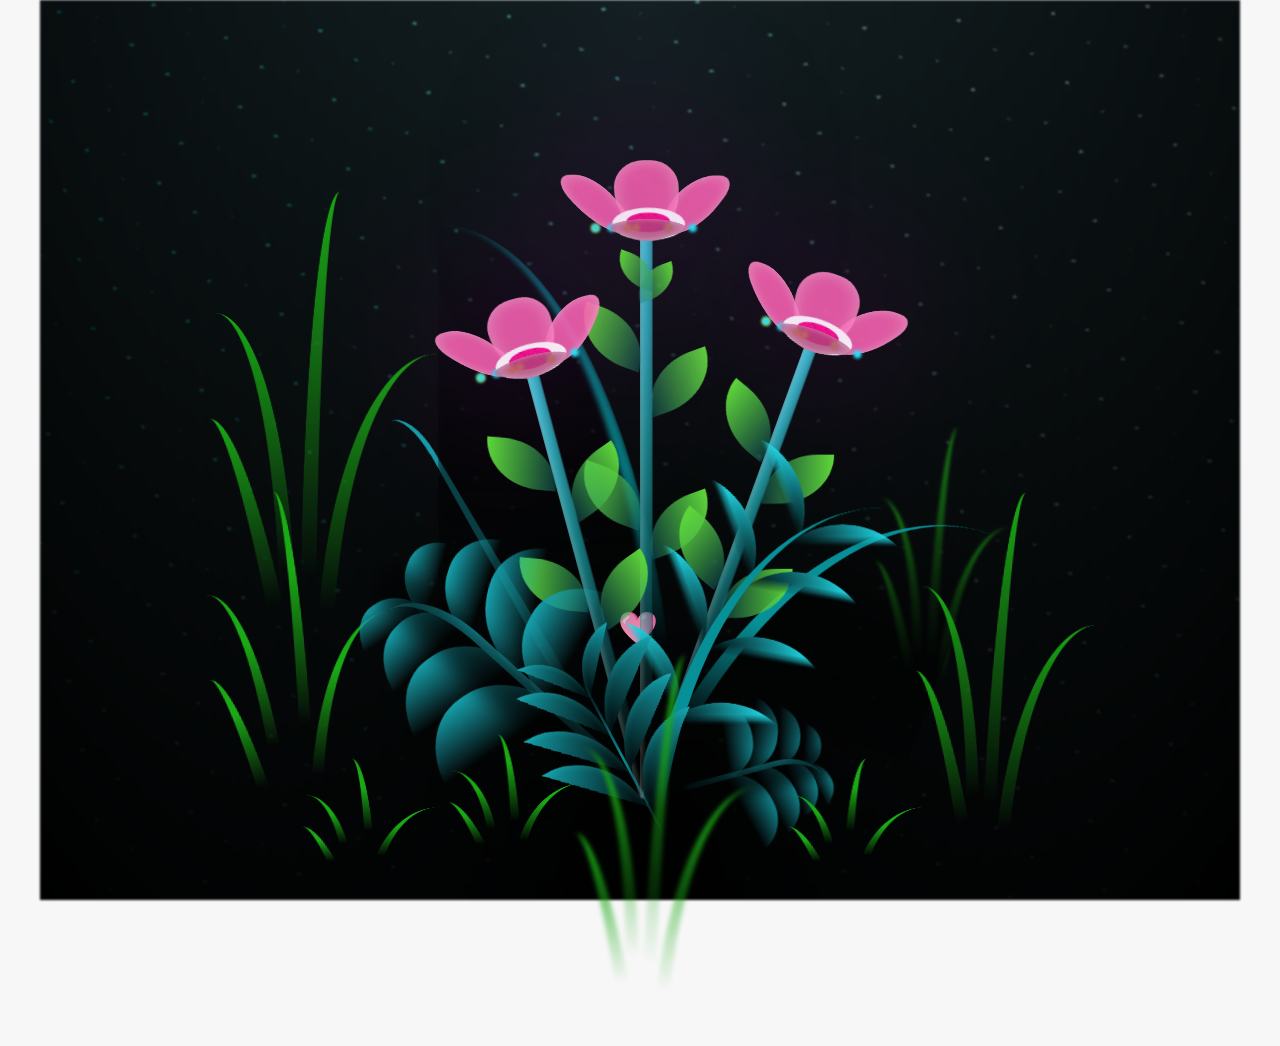
==== commit c07ef574: "Actualizacion" ====
--- a/flower.html
+++ b/flower.html
@@ -9,11 +9,11 @@
     <title>Flower</title>
   </head>
   <body class="container">
-    <audio src="sound/morfina.mp3" autoplay></audio>
+    <audio src="sound/2.mp3" autoplay loop></audio>
     <div id="lyrics">
      
     </div>
-    <h1 class="titulo">Espero te guste 💛<br> <br>
+    <h1 class="titulo">🩷<br> <br>
     </h1>
   
     <div class="night"></div>
--- a/css/main.css
+++ b/css/main.css
@@ -25,7 +25,7 @@
   font-family: "Franklin Gothic Medium", "Arial Narrow", Arial, sans-serif;
   color: white;
   position: absolute;
-  margin-bottom: 20%;
+  margin: 20%;
   z-index: 1;
   font-weight: bold;
   letter-spacing: 4px;
@@ -35,6 +35,8 @@
   #lyrics {
       font-size: 14px; /* Reduce el tamaño del texto para dispositivos más pequeños */
       margin-bottom: 530px;
+      margin-right: 30px;
+      margin-left: 30px;
       letter-spacing: 3px;
   }
 
